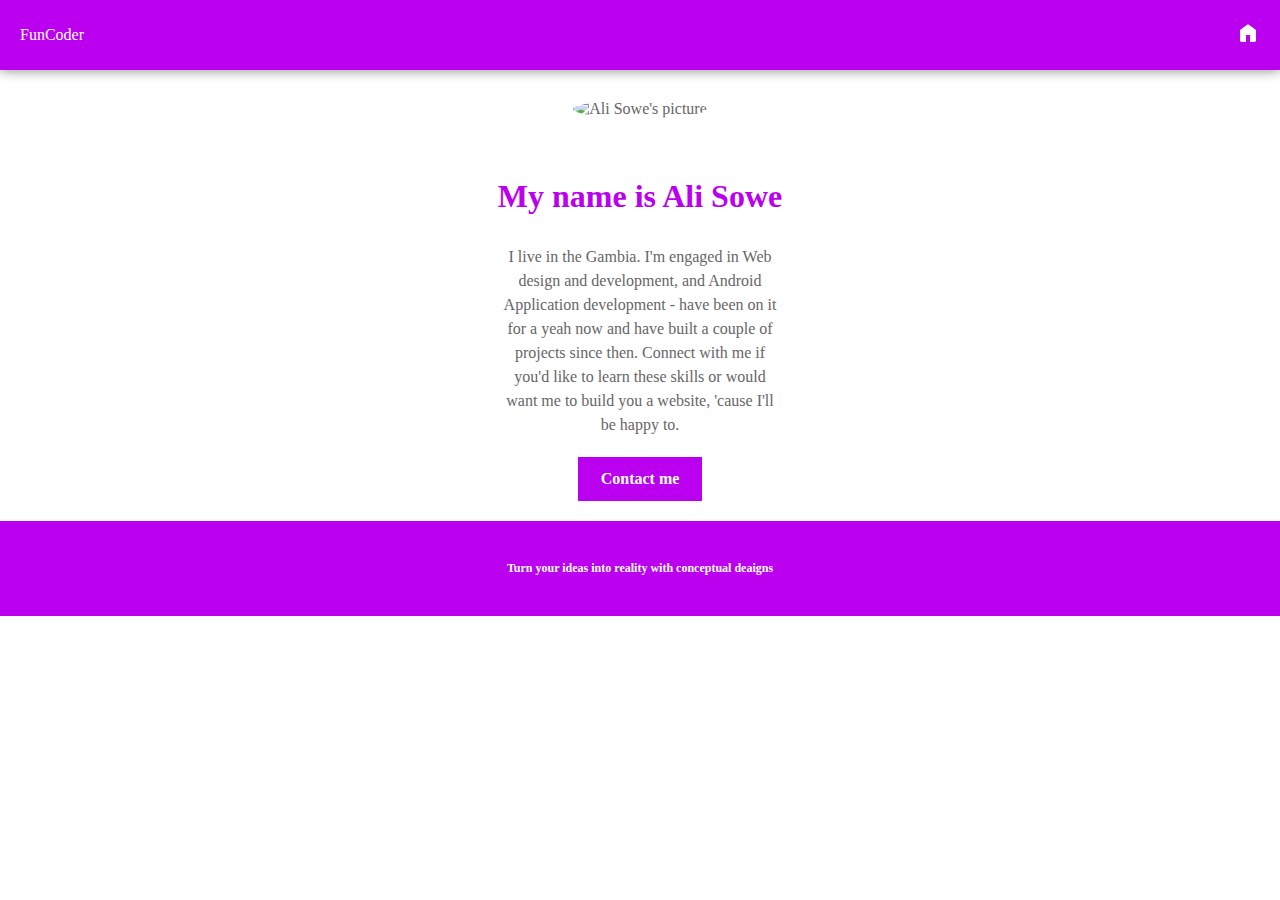
==== about-me.html @ 41774932 "Add files via upload" ====
<!doctype html>
<html lang="en">
  <head>
    <meta name="viewport" content="width=device-width,initial-scale=1.0">
    <meta http-equiv="content-type" content="text/html; charset=UTF-8">
    <meta name="title" content="Ali Sowe | Portfolio | About me">
    <title>Ali sowe | about me</title>
    <style>
    @font-face{
      font-family: myFont;
      src: url('satoshi_complete/satoshi_complete/fonts/OTF/satoshi-medium.otf')
    }
      *{
        box-sizing: border-box;
        padding: 0;
        margin: 0;
        font-family: myFont;
      }
      body{
        width: 100%;
        height: 100%;
        background: #fff;
        text-align: center;
        color: #666;
      }
      header{
        display: flex;
        flex-direction: row;
        justify-content: space-between;
        align-items: center;
        padding: 0px 20px;
        height: 70px;
        position: sticky;
        top: 0px;
        left: 0px;
        background: #ba00ef;
        color: #fff;
        box-shadow: 0px 0px 12px grey;
      }
      header a{
        color: #fff;
        font-weight: bold;
        display 
      }
      section img{
        width: 250px;
        height: 250px;
        border-radius: 50%;
        margin: 30px auto;
      }
      section h1{
        padding: 30px 0px;
        color: #ba00ef;
      }
      section p{
        line-height: 1.5rem;
        width: 280px;
        margin: auto;
      }
      section a{
        display: block;
        padding: 13px 23px;
        background: #ba00ef;
        color: #fff;
        font-weight: bold;
        width: fit-content;
        margin: 20px auto;
        text-decoration: none;
      }
      footer p{
        padding: 40px 20px;
        text-align: center;
        background: #ba00ef;
        color: #fff;
        font-size: 12px;
        font-weight: bold;
       }
    </style>
  </head>
  <body>
    <header>
      <div id="logo">
        Fun<span>Coder</span>
      </div>
      <div>
        <a href="index.html"><svg viewBox="0 0 48 48" xmlns="http://www.w3.org/2000/svg" height="1.5em" width="1.5em"><path fill="currentColor" d="M11 42q-1.25 0-2.125-.875T8 39V19.5q0-.7.325-1.35.325-.65.875-1.05l13-9.75q.4-.3.85-.45.45-.15.95-.15.5 0 .95.15.45.15.85.45l13 9.75q.55.4.875 1.05.325.65.325 1.35V39q0 1.25-.875 2.125T37 42h-9V28h-8v14Z"/></svg></a>
      </div>
    </header>
    <section>
      <img src="ali-sowe.jpg" alt="Ali Sowe's picture">
      <h1>My name is Ali Sowe</h1>
      <p>
        I live in the Gambia. I'm engaged in Web design and development,
        and Android Application development - have been on it for a yeah now
        and have built a couple of projects since then. Connect with me if you'd like 
        to learn these skills or would want me to build you a website, 'cause I'll be happy to.
      </p>
      <a href="index.html#contact-section">Contact me</a>
    </section>
    <footer>
      <p>Turn your ideas into reality with conceptual deaigns</p>
    </footer>
  </body>
</html>
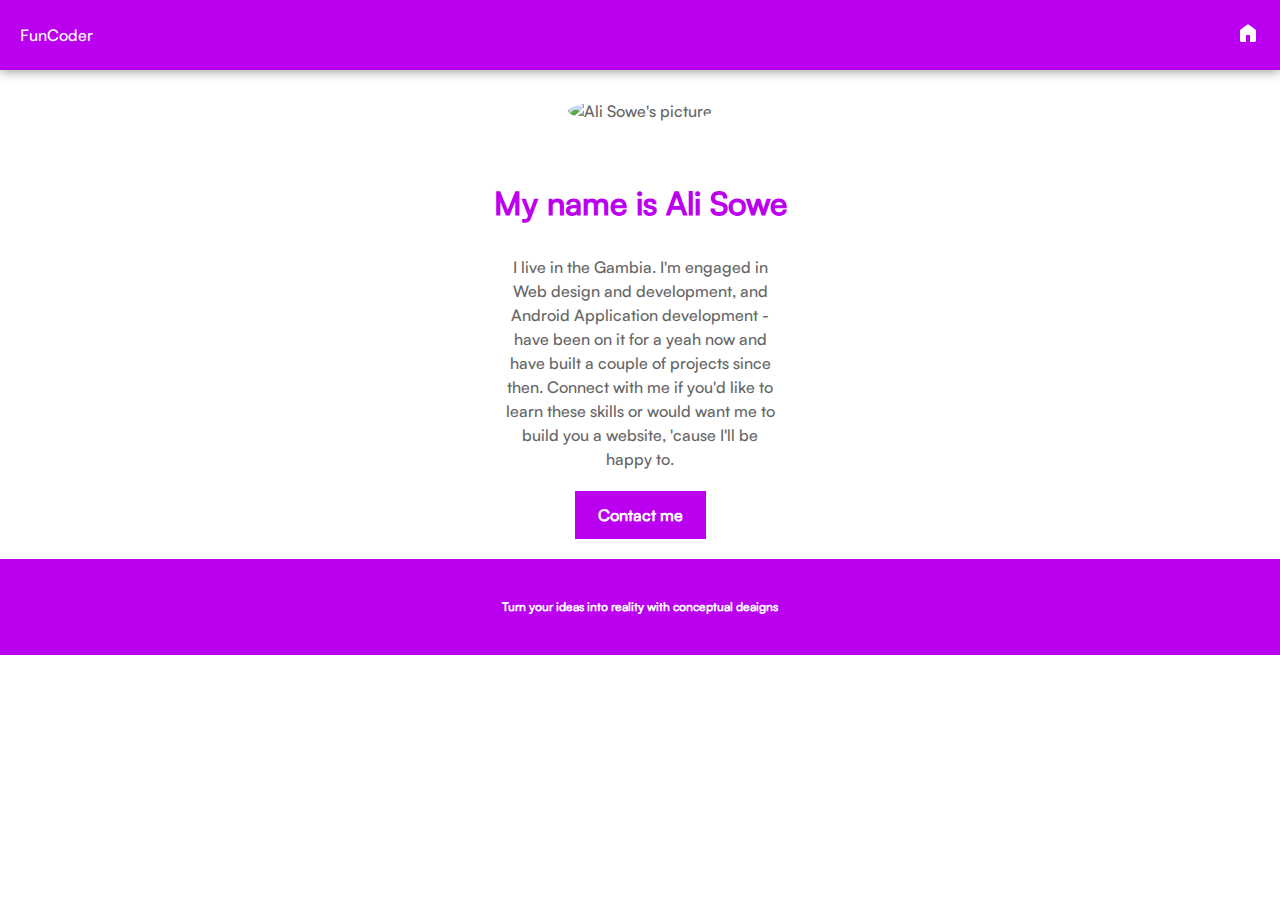
==== commit 5ab9c1f0: "Update about-me.html" ====
--- a/about-me.html
+++ b/about-me.html
@@ -8,7 +8,7 @@
     <style>
     @font-face{
       font-family: myFont;
-      src: url('satoshi_complete/satoshi_complete/fonts/OTF/satoshi-medium.otf')
+      src: url('Satoshi-Medium.otf')
     }
       *{
         box-sizing: border-box;
@@ -101,4 +101,4 @@
       <p>Turn your ideas into reality with conceptual deaigns</p>
     </footer>
   </body>
-</html>+</html>
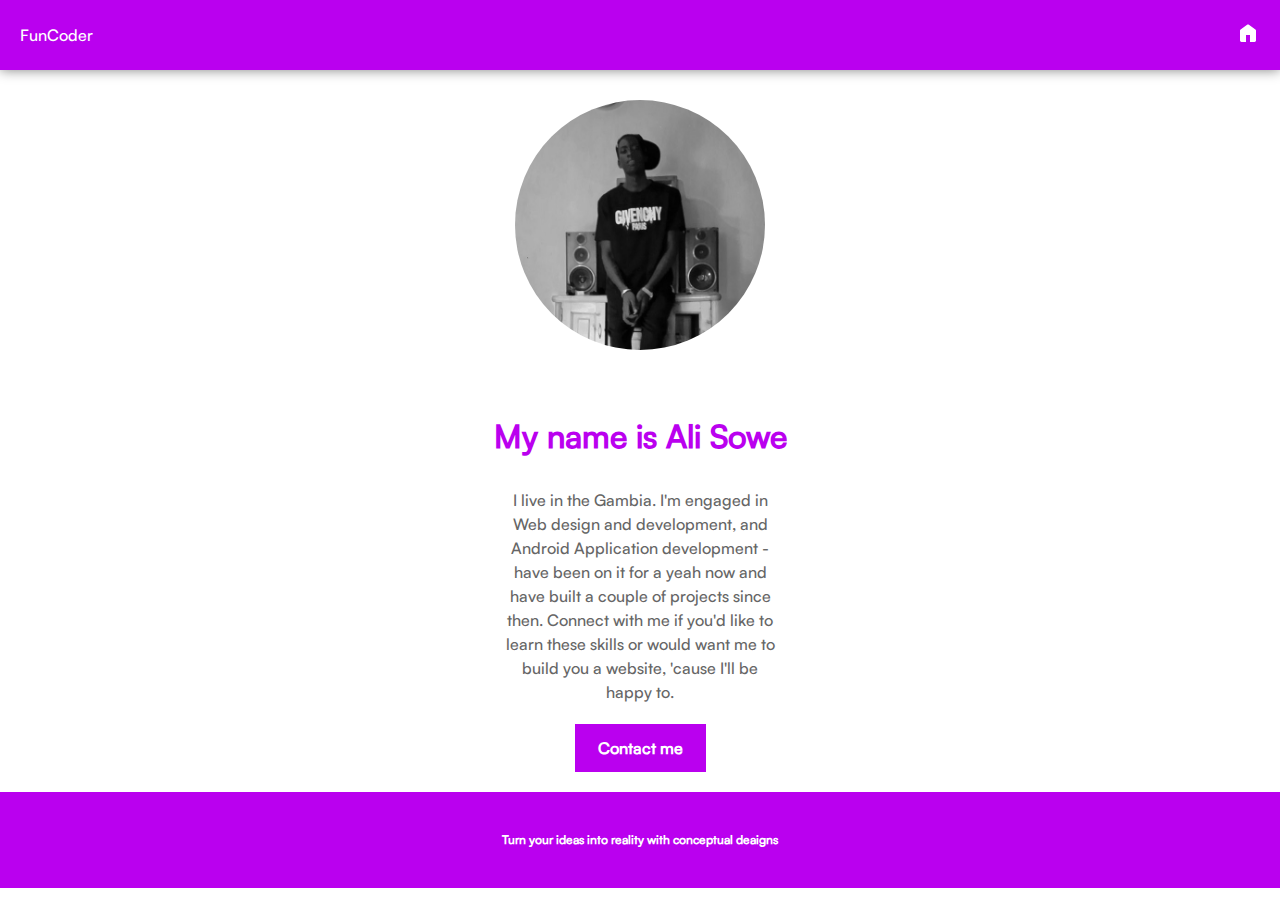
==== commit 78bc56f6: "Update about-me.html" ====
--- a/about-me.html
+++ b/about-me.html
@@ -87,7 +87,7 @@
       </div>
     </header>
     <section>
-      <img src="ali-sowe.jpg" alt="Ali Sowe's picture">
+      <img src="Ali-sowe.jpg" alt="Ali Sowe's picture">
       <h1>My name is Ali Sowe</h1>
       <p>
         I live in the Gambia. I'm engaged in Web design and development,
